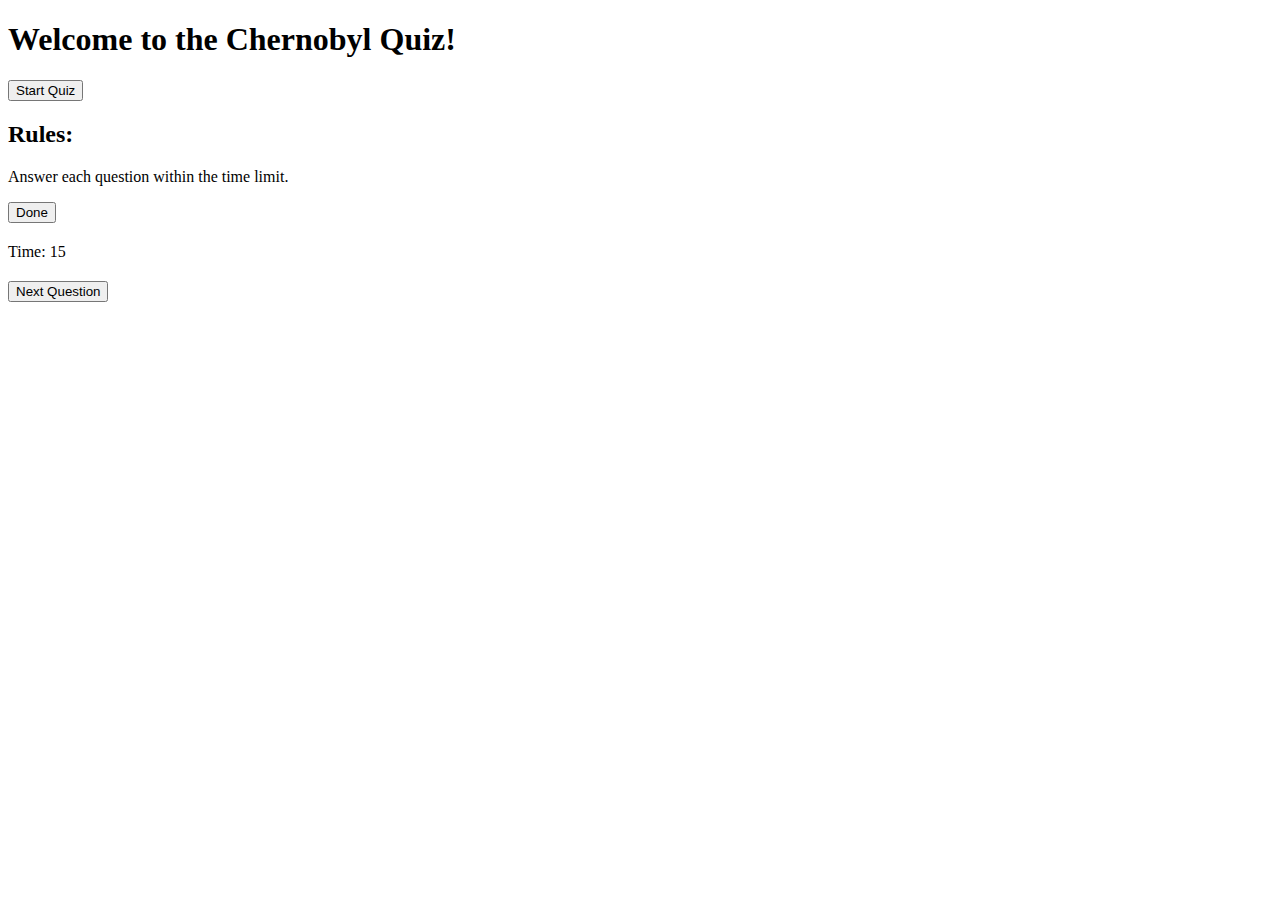
==== index.html @ 27b460bf "Set up tamplate for readme file" ====
<!DOCTYPE html>
<html lang="en">
<head>
    <meta charset="UTF-8">
    <meta name="viewport" content="width=device-width, initial-scale=1.0">
    <title>Chernobyl Quiz</title>
    <link rel="stylesheet" href="assets/style.css">
</head>
<body>
    <div id="welcome" class="hidden">
        <h1>Welcome to the Chernobyl Quiz!</h1>
        <button id="start">Start Quiz</button>
    </div>
    <div id="rules" class="hidden">
        <h2>Rules:</h2>
        <p>Answer each question within the time limit.</p>
        <button id="rules-done">Done</button>
    </div>
    <div id="quiz-container" class="hidden">
        <div id="question"></div>
        <div id="choices"></div>
        <div id="countdown">Time: <span id="timer">15</span></div>
        <div id="result"></div>
        <button id="next">Next Question</button>
    </div>
    <script src="index.js"></script>
</body>
</html>
---- assets/style.css ----
/* CSS Styles for the Quiz Interface */
#quiz {
    max-width: 600px;
    margin: 0 auto;
    padding: 20px;
    background-color: #f9f9f9;
    border-radius: 10px;
    box-shadow: 0 0 10px rgba(0, 0, 0, 0.1);
}

#question {
    font-size: 20px;
    margin-bottom: 20px;
}

#choices button {
    display: block;
    margin-bottom: 10px;
    background-color: #4CAF50;
    color: white;
    padding: 10px 20px;
    border: none;
    border-radius: 5px;
    cursor: pointer;
}

#submit {
    background-color: #008CBA;
    margin-top: 10px;
}

#result {
    margin-top: 20px;
    font-weight: bold;
}
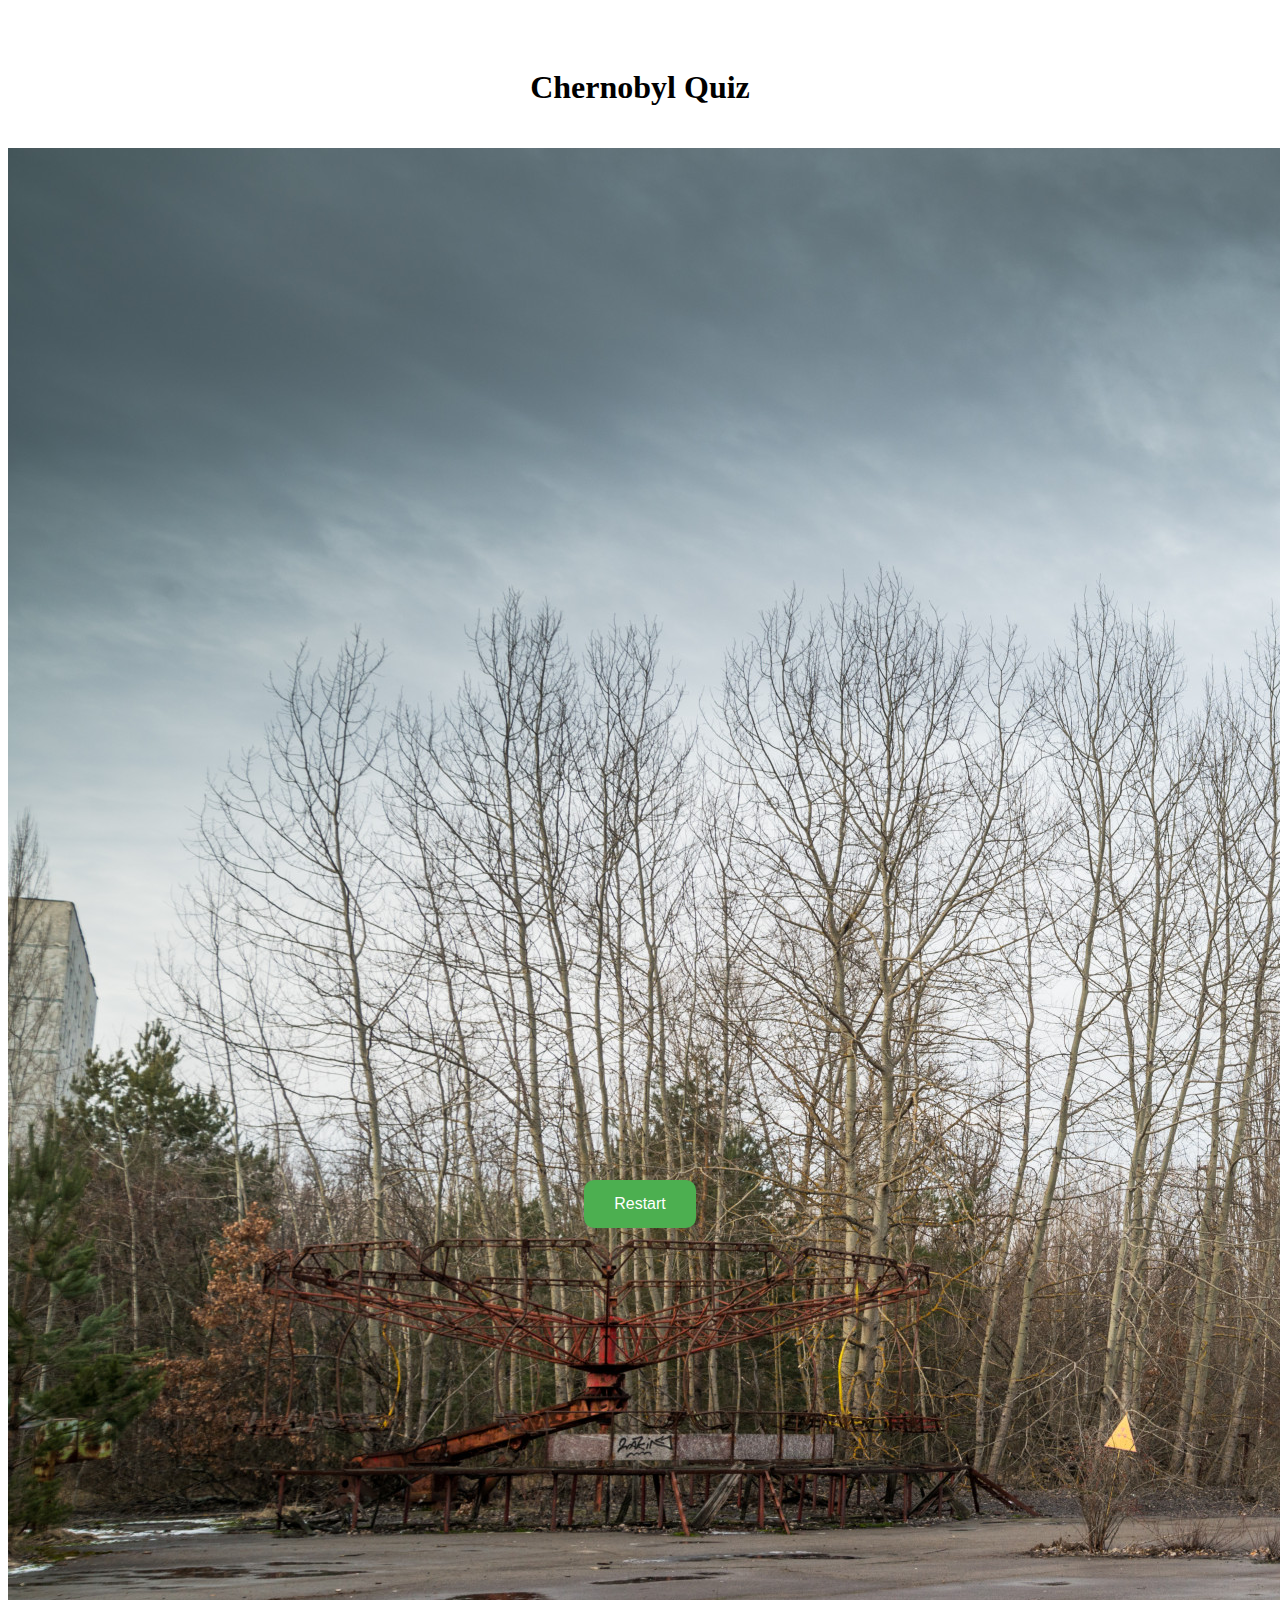
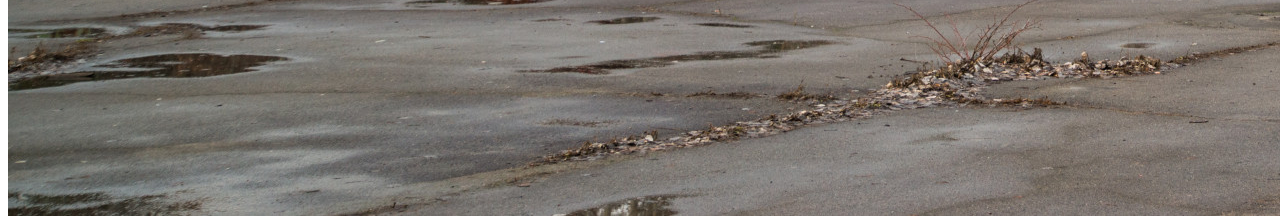
==== commit ec2d13d5: "Redo javascript code" ====
--- a/index.html
+++ b/index.html
@@ -1,4 +1,3 @@
-
 <!DOCTYPE html>
 <html lang="en">
 <head>
@@ -8,22 +7,21 @@
     <link rel="stylesheet" href="assets/style.css">
 </head>
 <body>
-    <div id="welcome" class="hidden">
-        <h1>Welcome to the Chernobyl Quiz!</h1>
-        <button id="start">Start Quiz</button>
-    </div>
-    <div id="rules" class="hidden">
-        <h2>Rules:</h2>
-        <p>Answer each question within the time limit.</p>
-        <button id="rules-done">Done</button>
-    </div>
-    <div id="quiz-container" class="hidden">
+    <header>
+        <div class="overlay">
+            <h1>Chernobyl Quiz</h1>
+        </div>
+        
+        <img src="assets/image/chernobyl-ferris-wheel.jpeg" alt="">
+    
+    <div class="quiz-container">
         <div id="question"></div>
         <div id="choices"></div>
-        <div id="countdown">Time: <span id="timer">15</span></div>
         <div id="result"></div>
-        <button id="next">Next Question</button>
+        <div id="score"></div>
+        <button id="restartQuiz">Restart</button>
     </div>
+</header>
     <script src="index.js"></script>
 </body>
 </html>
--- a/assets/style.css
+++ b/assets/style.css
@@ -1,35 +1,43 @@
-/* CSS Styles for the Quiz Interface */
-#quiz {
+header {
+    position: relative;
+    text-align: center;
+    padding-top: 20px; /* Adjust this value as needed */
+}
+
+.overlay {
+    background-color: rgba(255, 255, 255, 0.5);
+    padding: 20px;
+    border-radius: 10px;
+}
+
+.quiz-container {
     max-width: 600px;
     margin: 0 auto;
     padding: 20px;
-    background-color: #f9f9f9;
+    background-color: transparent;
     border-radius: 10px;
     box-shadow: 0 0 10px rgba(0, 0, 0, 0.1);
+    position: relative;
+    z-index: 1;
+    margin-top: -700px; /* Adjust this value to move the quiz container up */
+    font-size: large;
+    color: black;
+}
+button {
+    background-color: #4CAF50;
+    color: white;
+    padding: 15px 30px; /* Increase padding for bigger buttons */
+    border: none;
+    border-radius: 10px;
+    cursor: pointer;
+    margin-top: 20px; /* Increase margin for better spacing */
+    font-size: 16px; /* Increase font size for better readability */
 }
 
+button:hover {
+    background-color: #45a049;
+}
 #question {
-    font-size: 20px;
-    margin-bottom: 20px;
+    font-size: 50px; /* Increase font size for larger questions */
+    margin-bottom: 20px; /* Add some bottom margin for better spacing */
 }
-
-#choices button {
-    display: block;
-    margin-bottom: 10px;
-    background-color: #4CAF50;
-    color: white;
-    padding: 10px 20px;
-    border: none;
-    border-radius: 5px;
-    cursor: pointer;
-}
-
-#submit {
-    background-color: #008CBA;
-    margin-top: 10px;
-}
-
-#result {
-    margin-top: 20px;
-    font-weight: bold;
-}
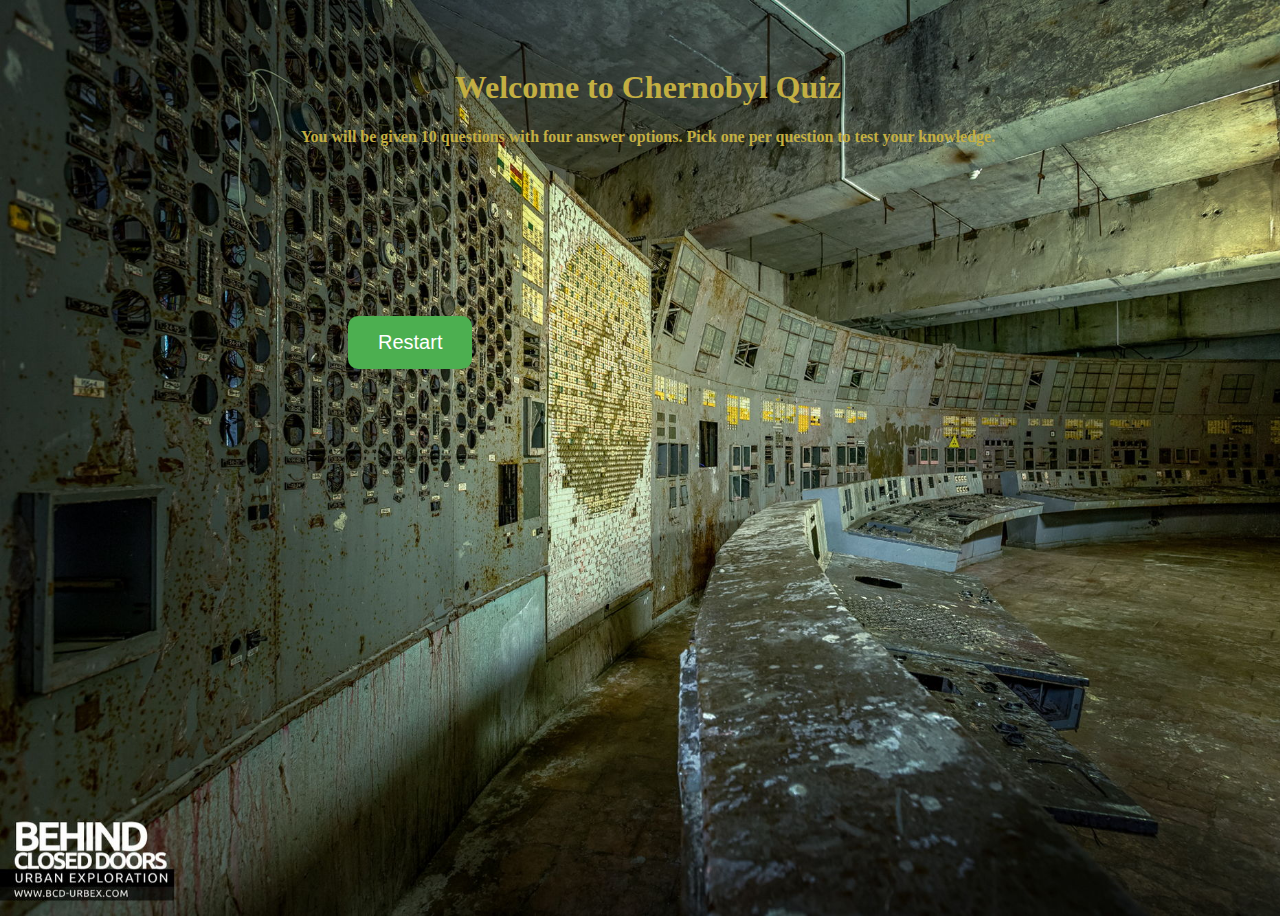
==== commit cc7b0dab: "Change background image" ====
--- a/index.html
+++ b/index.html
@@ -8,12 +8,14 @@
 </head>
 <body>
     <header>
-        <div class="overlay">
-            <h1>Chernobyl Quiz</h1>
+        <div id="welcome" class="hide">
+            <h1>Welcome to Chernobyl Quiz</h1>
         </div>
-        
-        <img src="assets/image/chernobyl-ferris-wheel.jpeg" alt="">
-    
+        <div id="rules" class="hide">
+            <p>You will be given 10 questions with four answer options. Pick one per question to test your knowledge.</p>
+        </div>
+    </header>
+
     <div class="quiz-container">
         <div id="question"></div>
         <div id="choices"></div>
@@ -21,7 +23,7 @@
         <div id="score"></div>
         <button id="restartQuiz">Restart</button>
     </div>
-</header>
+
     <script src="index.js"></script>
 </body>
 </html>
--- a/assets/style.css
+++ b/assets/style.css
@@ -1,28 +1,25 @@
 header {
     position: relative;
     text-align: center;
-    padding-top: 20px; /* Adjust this value as needed */
-}
-
-.overlay {
-    background-color: rgba(255, 255, 255, 0.5);
-    padding: 20px;
-    border-radius: 10px;
+    padding-top: 40px; /* Adjust this value as needed */
+    z-index: 2; /* Ensure header text appears above background */
 }
 
 .quiz-container {
     max-width: 600px;
     margin: 0 auto;
     padding: 20px;
-    background-color: transparent;
+    background-color:transparent;
     border-radius: 10px;
     box-shadow: 0 0 10px rgba(0, 0, 0, 0.1);
     position: relative;
-    z-index: 1;
-    margin-top: -700px; /* Adjust this value to move the quiz container up */
-    font-size: large;
-    color: black;
+    z-index: 1; /* Ensure quiz container appears above background */
+    margin-top: 100px; /* Adjust this value to move the quiz container down */
+    font-size: 500;
+    color: red;
 }
+
+
 button {
     background-color: #4CAF50;
     color: white;
@@ -30,14 +27,24 @@
     border: none;
     border-radius: 10px;
     cursor: pointer;
-    margin-top: 20px; /* Increase margin for better spacing */
-    font-size: 16px; /* Increase font size for better readability */
+    margin-top: 30px; /* Increase margin for better spacing */
+    font-size: 20px; /* Increase font size for better readability */
 }
 
 button:hover {
     background-color: #45a049;
 }
+
 #question {
-    font-size: 50px; /* Increase font size for larger questions */
+    font-size: 24px; /* Increase font size for larger questions */
     margin-bottom: 20px; /* Add some bottom margin for better spacing */
 }
+
+body {
+    font-weight: 700;
+    width: 100vw;
+    height: 100vh;
+    background: url('/assets/image/chernobyl.jpeg');
+    background-size: cover;
+    color: #c3af42;
+}
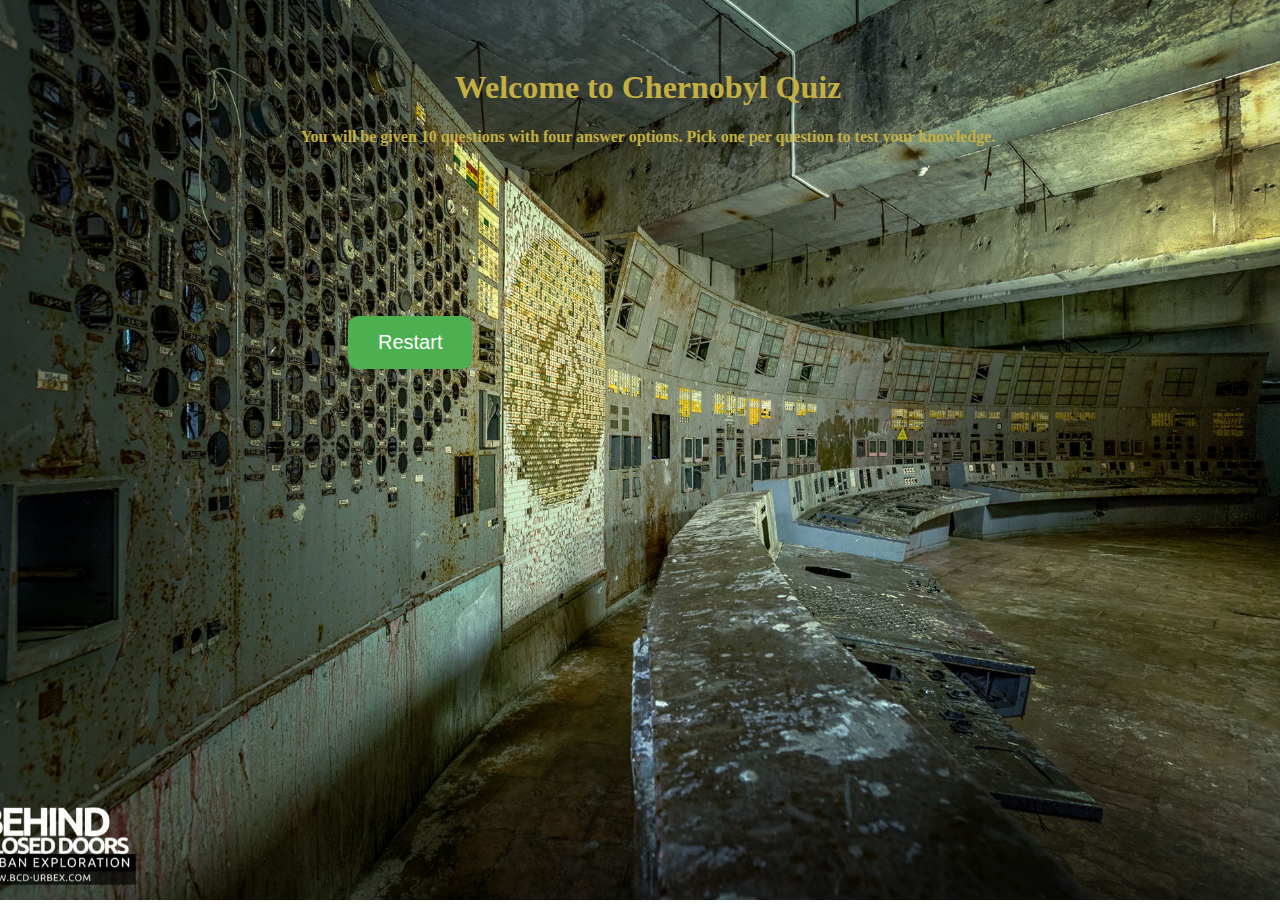
==== commit 9cc25d96: "Add favicon icon" ====
--- a/index.html
+++ b/index.html
@@ -5,6 +5,7 @@
     <meta name="viewport" content="width=device-width, initial-scale=1.0">
     <title>Chernobyl Quiz</title>
     <link rel="stylesheet" href="assets/style.css">
+    <link rel="icon" href="favicon.ico" type="image/x-icon">
 </head>
 <body>
     <header>
--- a/assets/style.css
+++ b/assets/style.css
@@ -44,7 +44,7 @@
     font-weight: 700;
     width: 100vw;
     height: 100vh;
-    background: url('/assets/image/chernobyl.jpeg');
+    background: url('/assets/image/chernobyl.jpeg') no-repeat center center fixed;
     background-size: cover;
     color: #c3af42;
 }
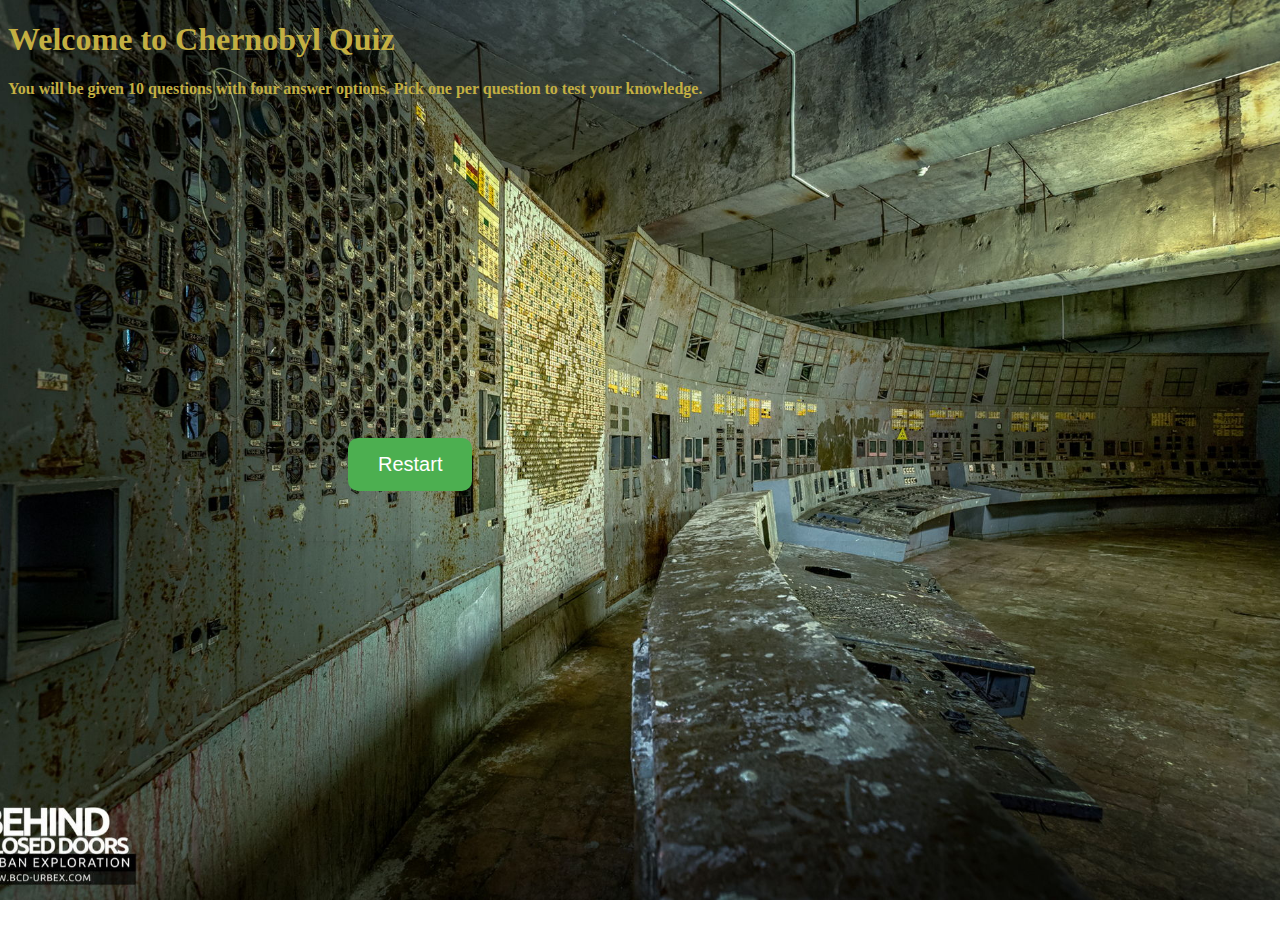
==== commit e5ade8b9: "Update color to quiz container" ====
--- a/index.html
+++ b/index.html
@@ -8,14 +8,14 @@
     <link rel="icon" href="favicon.ico" type="image/x-icon">
 </head>
 <body>
-    <header>
+    
         <div id="welcome" class="hide">
             <h1>Welcome to Chernobyl Quiz</h1>
         </div>
         <div id="rules" class="hide">
             <p>You will be given 10 questions with four answer options. Pick one per question to test your knowledge.</p>
         </div>
-    </header>
+    
 
     <div class="quiz-container">
         <div id="question"></div>
--- a/assets/style.css
+++ b/assets/style.css
@@ -8,15 +8,16 @@
 .quiz-container {
     max-width: 600px;
     margin: 0 auto;
-    padding: 20px;
+    padding: 50px;
     background-color:transparent;
     border-radius: 10px;
     box-shadow: 0 0 10px rgba(0, 0, 0, 0.1);
     position: relative;
     z-index: 1; /* Ensure quiz container appears above background */
-    margin-top: 100px; /* Adjust this value to move the quiz container down */
+    margin-top: 200px; /* Adjust this value to move the quiz container down */
     font-size: 500;
-    color: red;
+    color: white;
+    font-family: 'Times New Roman', Times, serif;
 }
 
 
@@ -37,7 +38,7 @@
 
 #question {
     font-size: 24px; /* Increase font size for larger questions */
-    margin-bottom: 20px; /* Add some bottom margin for better spacing */
+    margin-bottom: 60px; /* Add some bottom margin for better spacing */
 }
 
 body {
@@ -48,3 +49,4 @@
     background-size: cover;
     color: #c3af42;
 }
+
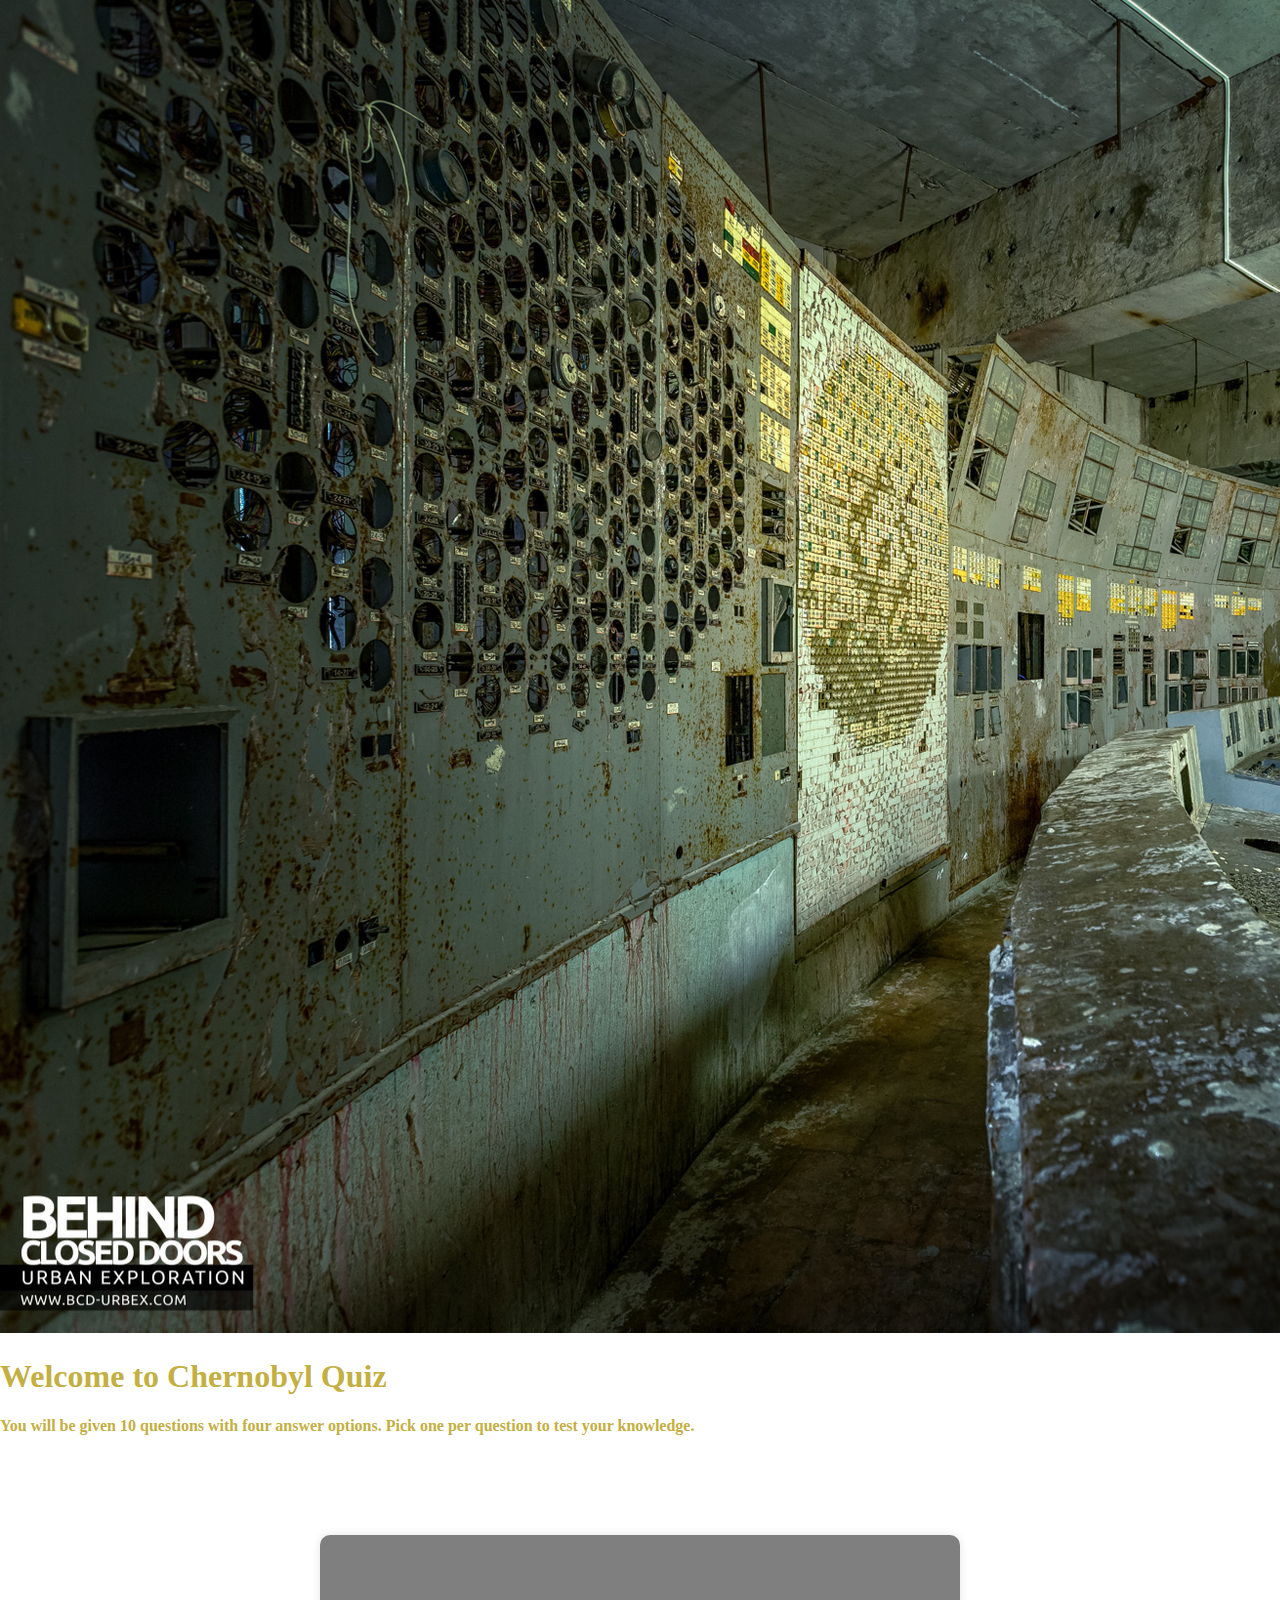
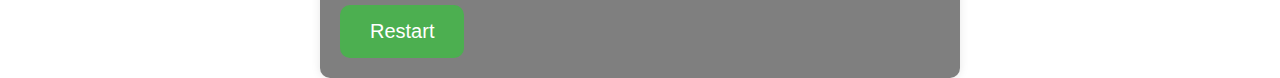
==== commit bce4fda7: "Add background image to page" ====
--- a/index.html
+++ b/index.html
@@ -8,7 +8,8 @@
     <link rel="icon" href="favicon.ico" type="image/x-icon">
 </head>
 <body>
-    
+    <img src="assets/image/chernobyl.jpeg" alt="">
+
         <div id="welcome" class="hide">
             <h1>Welcome to Chernobyl Quiz</h1>
         </div>
--- a/assets/style.css
+++ b/assets/style.css
@@ -1,5 +1,19 @@
+body {
+    margin: 0;
+    padding: 0;
+    font-weight: 700;
+    background-image: url('assets/image/chernobyl.jpeg');
+    background-repeat: no-repeat;
+    background-size: cover;
+    color: #c3af42;
+    position: relative; /* Set position to relative for proper positioning of child elements */
+}
+
 header {
-    position: relative;
+    position: absolute; /* Position the header absolutely relative to the body */
+    top: 0; /* Position it at the top of the body */
+    left: 0;
+    width: 100%;
     text-align: center;
     padding-top: 40px; /* Adjust this value as needed */
     z-index: 2; /* Ensure header text appears above background */
@@ -8,28 +22,26 @@
 .quiz-container {
     max-width: 600px;
     margin: 0 auto;
-    padding: 50px;
-    background-color:transparent;
+    padding: 20px;
+    background-color: rgba(0, 0, 0, 0.5); /* Add a semi-transparent background for better readability */
     border-radius: 10px;
     box-shadow: 0 0 10px rgba(0, 0, 0, 0.1);
-    position: relative;
+    position: relative; /* Set position to relative for proper positioning of child elements */
     z-index: 1; /* Ensure quiz container appears above background */
-    margin-top: 200px; /* Adjust this value to move the quiz container down */
-    font-size: 500;
-    color: white;
-    font-family: 'Times New Roman', Times, serif;
+    margin-top: 100px; /* Adjust this value to move the quiz container down */
+    font-size: 16px; /* Adjust font size */
+    color: white; /* Adjust text color */
 }
-
 
 button {
     background-color: #4CAF50;
     color: white;
-    padding: 15px 30px; /* Increase padding for bigger buttons */
+    padding: 15px 30px;
     border: none;
     border-radius: 10px;
     cursor: pointer;
-    margin-top: 30px; /* Increase margin for better spacing */
-    font-size: 20px; /* Increase font size for better readability */
+    margin-top: 30px;
+    font-size: 20px;
 }
 
 button:hover {
@@ -37,16 +49,6 @@
 }
 
 #question {
-    font-size: 24px; /* Increase font size for larger questions */
-    margin-bottom: 60px; /* Add some bottom margin for better spacing */
+    font-size: 24px;
+    margin-bottom: 20px;
 }
-
-body {
-    font-weight: 700;
-    width: 100vw;
-    height: 100vh;
-    background: url('/assets/image/chernobyl.jpeg') no-repeat center center fixed;
-    background-size: cover;
-    color: #c3af42;
-}
-
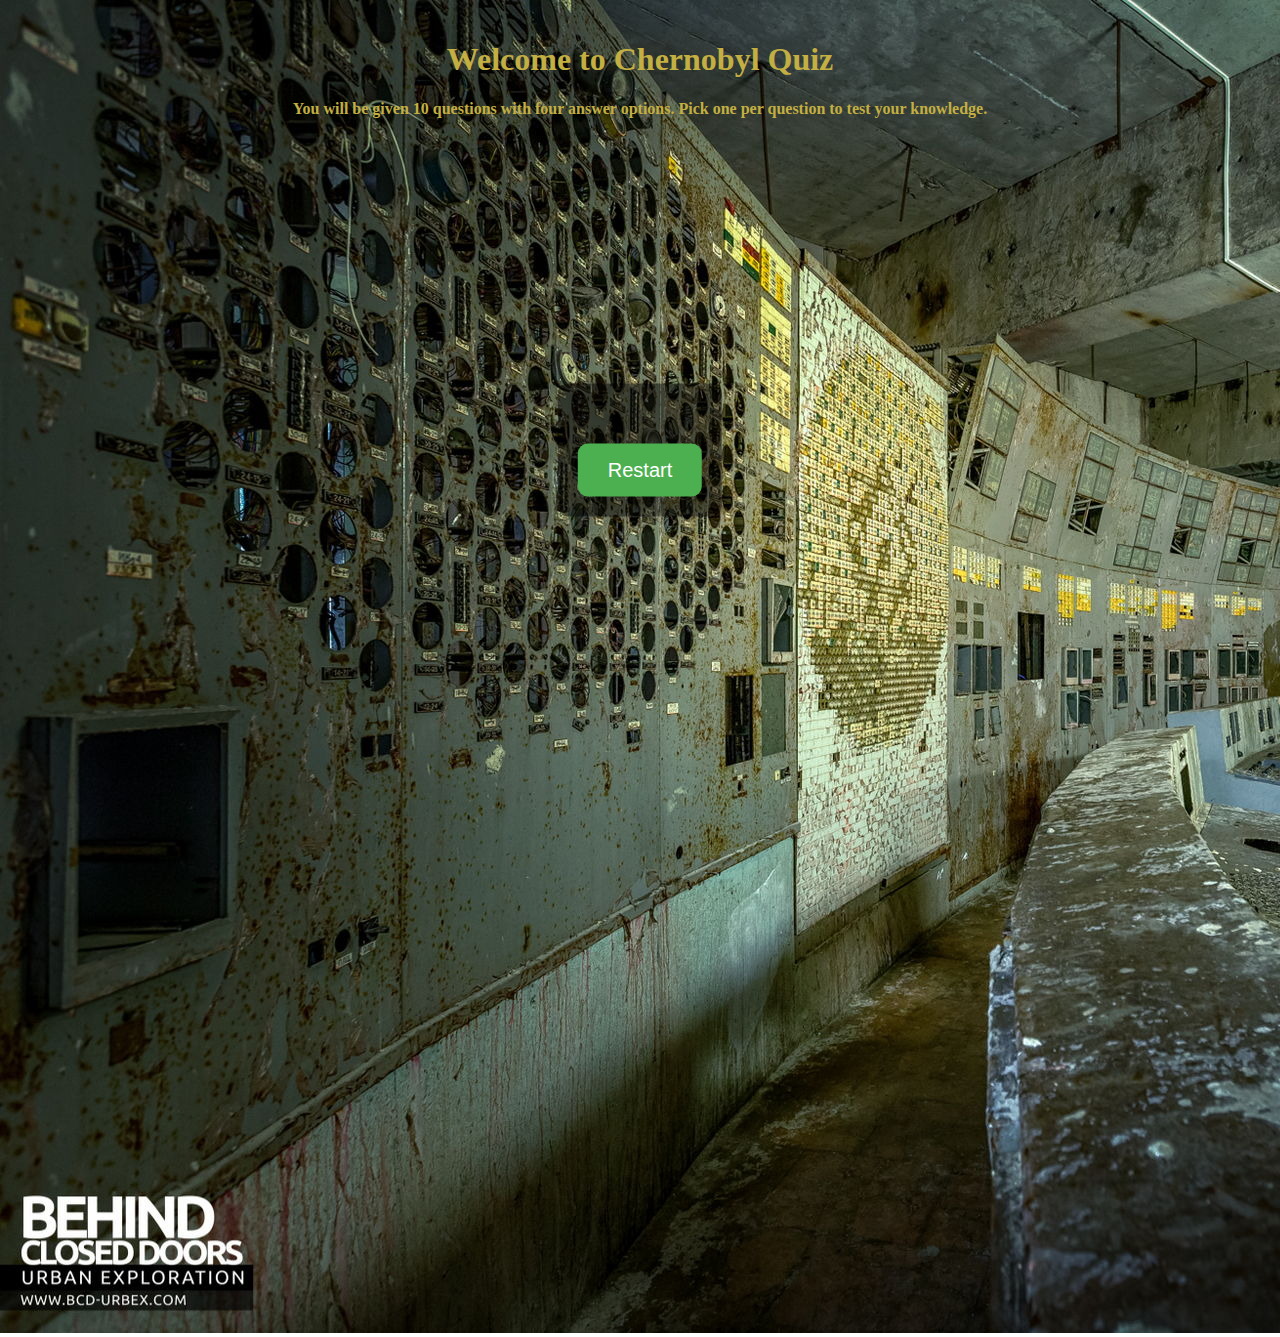
==== commit 81ae090d: "Fix text positioning" ====
--- a/index.html
+++ b/index.html
@@ -9,14 +9,14 @@
 </head>
 <body>
     <img src="assets/image/chernobyl.jpeg" alt="">
-
+    <div class="welcome-container">
         <div id="welcome" class="hide">
             <h1>Welcome to Chernobyl Quiz</h1>
         </div>
         <div id="rules" class="hide">
             <p>You will be given 10 questions with four answer options. Pick one per question to test your knowledge.</p>
         </div>
-    
+    </div>
 
     <div class="quiz-container">
         <div id="question"></div>
--- a/assets/style.css
+++ b/assets/style.css
@@ -2,21 +2,21 @@
     margin: 0;
     padding: 0;
     font-weight: 700;
-    background-image: url('assets/image/chernobyl.jpeg');
+    background-image: url('/assets/image/chernobyl.jpeg');
     background-repeat: no-repeat;
     background-size: cover;
     color: #c3af42;
     position: relative; /* Set position to relative for proper positioning of child elements */
+    height: 100vh; /* Ensure the body covers the entire viewport height */
 }
 
-header {
-    position: absolute; /* Position the header absolutely relative to the body */
-    top: 0; /* Position it at the top of the body */
+.welcome-container {
+    position: absolute; /* Position the welcome container absolutely relative to the body */
+    top: 20px; /* Position it at the top of the body with some space */
     left: 0;
     width: 100%;
     text-align: center;
-    padding-top: 40px; /* Adjust this value as needed */
-    z-index: 2; /* Ensure header text appears above background */
+    z-index: 2; /* Ensure welcome container appears above background */
 }
 
 .quiz-container {
@@ -26,9 +26,11 @@
     background-color: rgba(0, 0, 0, 0.5); /* Add a semi-transparent background for better readability */
     border-radius: 10px;
     box-shadow: 0 0 10px rgba(0, 0, 0, 0.1);
-    position: relative; /* Set position to relative for proper positioning of child elements */
-    z-index: 1; /* Ensure quiz container appears above background */
-    margin-top: 100px; /* Adjust this value to move the quiz container down */
+    position: absolute; /* Position the quiz container absolutely relative to the body */
+    top: 50%; /* Position it at the vertical center of the viewport */
+    left: 50%; /* Position it at the horizontal center of the viewport */
+    transform: translate(-50%, -50%); /* Center the quiz container */
+    z-index: 2; /* Ensure quiz container appears above background */
     font-size: 16px; /* Adjust font size */
     color: white; /* Adjust text color */
 }
@@ -40,8 +42,8 @@
     border: none;
     border-radius: 10px;
     cursor: pointer;
-    margin-top: 30px;
-    font-size: 20px;
+    margin-top: 20px; /* Increase margin for better spacing */
+    font-size: 20px; /* Increase font size for better readability */
 }
 
 button:hover {
@@ -49,6 +51,6 @@
 }
 
 #question {
-    font-size: 24px;
-    margin-bottom: 20px;
+    font-size: 24px; /* Increase font size for larger questions */
+    margin-bottom: 20px; /* Add some bottom margin for better spacing */
 }
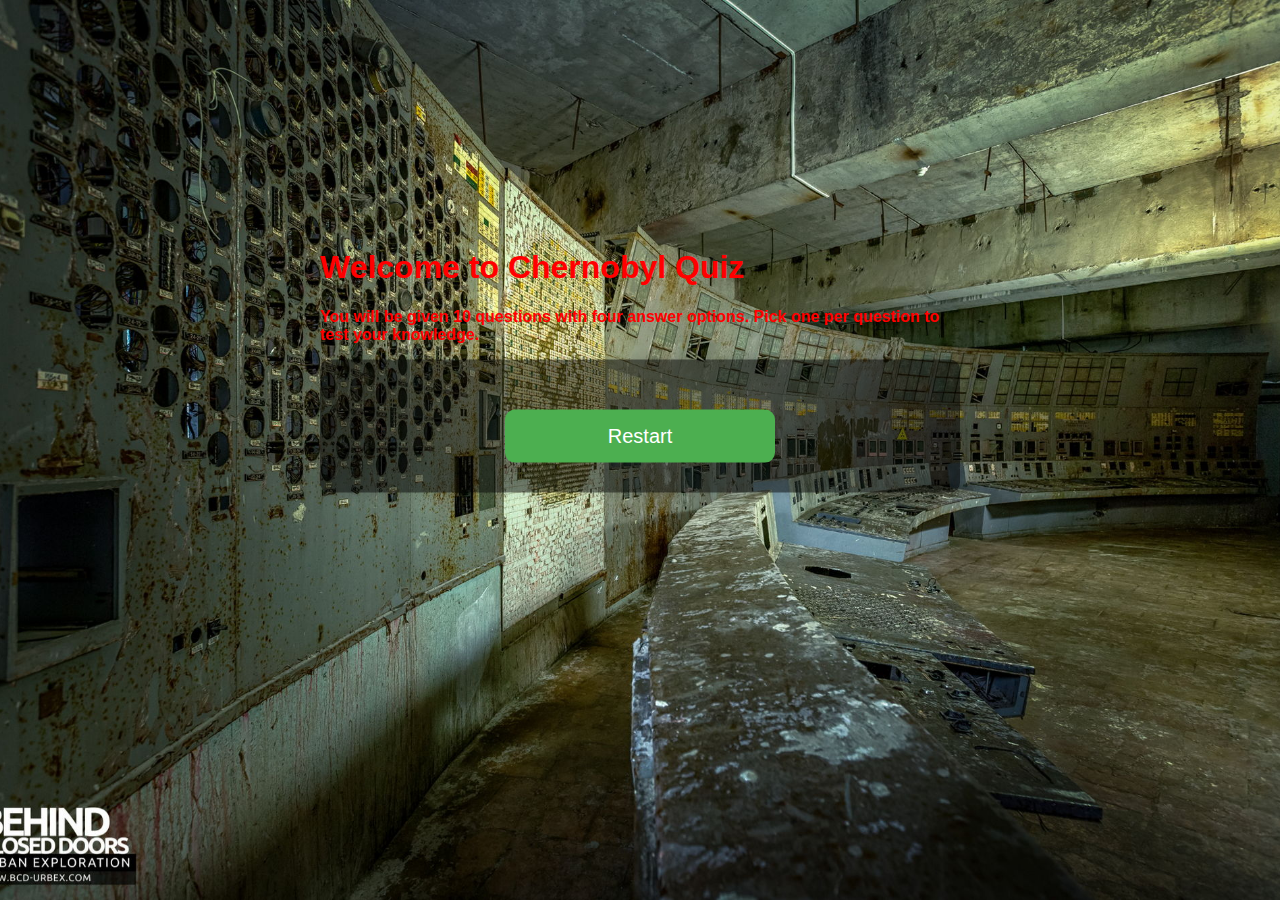
==== commit 7710a5f6: "Fix positioning for content" ====
--- a/index.html
+++ b/index.html
@@ -8,22 +8,26 @@
     <link rel="icon" href="favicon.ico" type="image/x-icon">
 </head>
 <body>
-    <img src="assets/image/chernobyl.jpeg" alt="">
-    <div class="welcome-container">
-        <div id="welcome" class="hide">
-            <h1>Welcome to Chernobyl Quiz</h1>
+    <div class="background-image">
+        <img src="assets/image/chernobyl.jpeg" alt="">
+        <div class="quiz-content">
+            <header>
+                <div id="welcome" class="hide">
+                    <h1>Welcome to Chernobyl Quiz</h1>
+                </div>
+                <div id="rules" class="hide">
+                    <p>You will be given 10 questions with four answer options. Pick one per question to test your knowledge.</p>
+                </div>
+            </header>
+        
+            <div class="quiz-container">
+                <div id="question"></div>
+                <div id="choices"></div>
+                <div id="result"></div>
+                <div id="score"></div>
+                <button id="restartQuiz">Restart</button>
+            </div>
         </div>
-        <div id="rules" class="hide">
-            <p>You will be given 10 questions with four answer options. Pick one per question to test your knowledge.</p>
-        </div>
-    </div>
-
-    <div class="quiz-container">
-        <div id="question"></div>
-        <div id="choices"></div>
-        <div id="result"></div>
-        <div id="score"></div>
-        <button id="restartQuiz">Restart</button>
     </div>
 
     <script src="index.js"></script>
--- a/assets/style.css
+++ b/assets/style.css
@@ -1,38 +1,42 @@
-body {
+body, html {
     margin: 0;
     padding: 0;
     font-weight: 700;
-    background-image: url('/assets/image/chernobyl.jpeg');
-    background-repeat: no-repeat;
-    background-size: cover;
-    color: #c3af42;
-    position: relative; /* Set position to relative for proper positioning of child elements */
-    height: 100vh; /* Ensure the body covers the entire viewport height */
+    color: red;
+    font-family:Verdana, Geneva, Tahoma, sans-serif;
 }
 
-.welcome-container {
-    position: absolute; /* Position the welcome container absolutely relative to the body */
-    top: 20px; /* Position it at the top of the body with some space */
-    left: 0;
+.background-image {
+    position: relative;
+    height: 100vh; /* Set height to full viewport height */
+}
+
+.background-image img {
     width: 100%;
-    text-align: center;
-    z-index: 2; /* Ensure welcome container appears above background */
+    height: 100%;
+    object-fit: cover; /* Ensure the image covers the entire container */
+    object-position: center; /* Center the image */
+    display: block;
+}
+
+
+.quiz-content {
+    position: absolute;
+    top: 40%; /* Adjust the value to move it higher or lower */
+    left: 50%;
+    transform: translate(-50%, -50%);
 }
 
 .quiz-container {
     max-width: 600px;
     margin: 0 auto;
     padding: 20px;
-    background-color: rgba(0, 0, 0, 0.5); /* Add a semi-transparent background for better readability */
+    background-color: rgba(0, 0, 0, 0.5);
     border-radius: 10px;
     box-shadow: 0 0 10px rgba(0, 0, 0, 0.1);
-    position: absolute; /* Position the quiz container absolutely relative to the body */
-    top: 50%; /* Position it at the vertical center of the viewport */
-    left: 50%; /* Position it at the horizontal center of the viewport */
-    transform: translate(-50%, -50%); /* Center the quiz container */
-    z-index: 2; /* Ensure quiz container appears above background */
-    font-size: 16px; /* Adjust font size */
-    color: white; /* Adjust text color */
+    font-size: 16px;
+    text-align: center;
+    color: white;
 }
 
 button {
@@ -42,8 +46,8 @@
     border: none;
     border-radius: 10px;
     cursor: pointer;
-    margin-top: 20px; /* Increase margin for better spacing */
-    font-size: 20px; /* Increase font size for better readability */
+    margin-top: 20px;
+    font-size: 20px;
 }
 
 button:hover {
@@ -51,6 +55,28 @@
 }
 
 #question {
-    font-size: 24px; /* Increase font size for larger questions */
-    margin-bottom: 20px; /* Add some bottom margin for better spacing */
+    font-size: 24px;
+    margin-bottom: 20px;
 }
+
+/* Media queries for responsiveness */
+@media (max-width: 768px) {
+    .quiz-container {
+        max-width: 90%;
+    }
+
+    /* For one column layout on phones */
+    .quiz-container button {
+        display: block;
+        margin: 10px auto; /* Adjust spacing between buttons */
+    }
+}
+
+@media (min-width: 769px) {
+    /* For two column layout on laptops */
+    .quiz-container button {
+        display: inline-block;
+        width: 45%; /* Adjust button width */
+        margin: 10px; /* Adjust spacing between buttons */
+    }
+}
